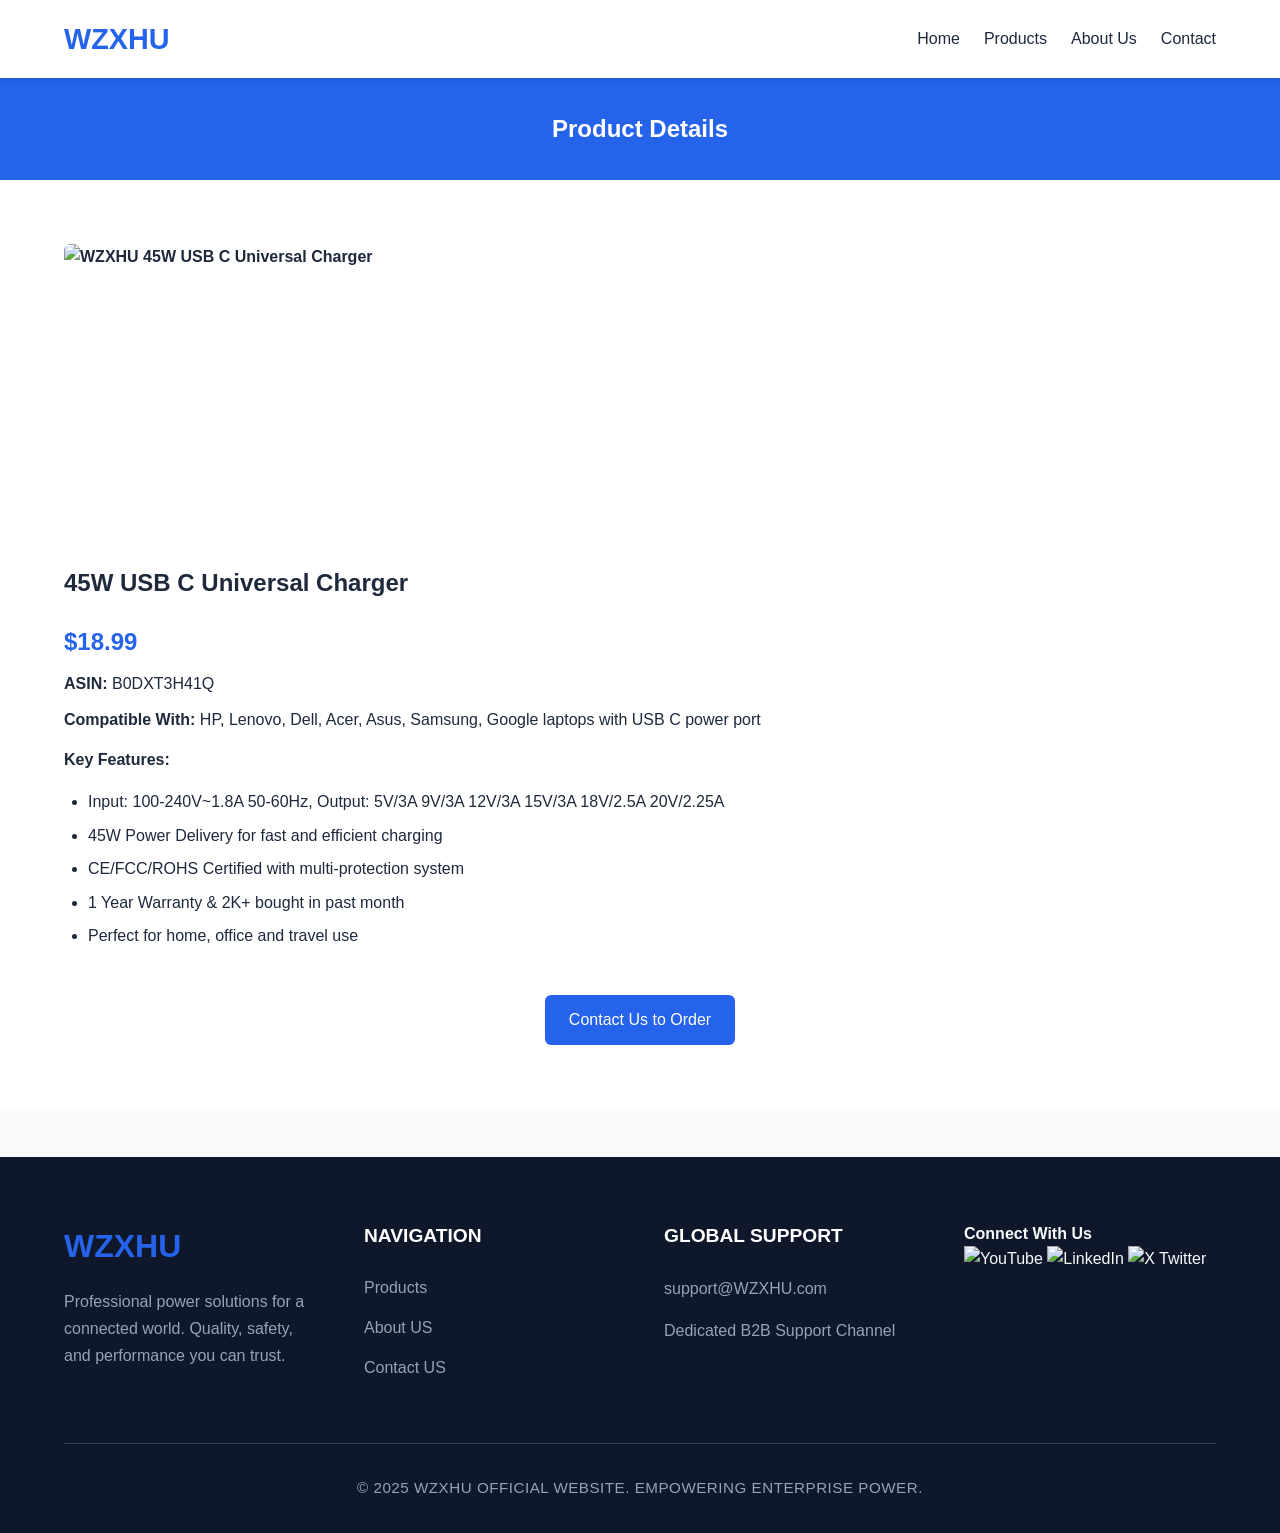
==== product2.html @ 0814cd5c "Update branding from INEXEWOC to WZXHU" ====
<!DOCTYPE html>
<html lang="en">
<head>
    <meta charset="UTF-8">
    <meta name="viewport" content="width=device-width, initial-scale=1.0">
    <title>WZXHU 45W USB C Universal Charger | USA</title>
    <link rel="stylesheet" href="css/style.css">
</head>
<body>
    <header class="navbar">
        <div class="container">
            <div class="logo"><h2>WZXHU</h2></div>
            <nav class="nav-links">
                <a href="index.html">Home</a><a href="products.html">Products</a><a href="about.html">About Us</a><a href="contact.html">Contact</a>
            </nav>
        </div>
    </header>

    <section class="page-header"><div class="container"><h1>Product Details</h1></div></section>

    <section class="content-section">
        <div class="container">
            <div class="product-detail">
                <div class="product-img" style="height: 300px;">
                    <img src="https://user8715.cn.imgto.link/public/20260420/71tkkm-gb4l-ac-sl1500.avif" alt="WZXHU 45W USB C Universal Charger" style="width:100%;height:100%;object-fit:contain;">
                </div>
                <h2 style="margin:20px 0">45W USB C Universal Charger</h2>
                <h3 style="color:#2563eb;font-size:24px">$18.99</h3>
                <p style="margin:10px 0;"><strong>ASIN:</strong> B0DXT3H41Q</p>
                <p style="margin:10px 0;"><strong>Compatible With:</strong> HP, Lenovo, Dell, Acer, Asus, Samsung, Google laptops with USB C power port</p>
                <h4 style="margin:15px 0">Key Features:</h4>
                <ul>
                    <li>Input: 100-240V~1.8A 50-60Hz, Output: 5V/3A 9V/3A 12V/3A 15V/3A 18V/2.5A 20V/2.25A</li>
                    <li>45W Power Delivery for fast and efficient charging</li>
                    <li>CE/FCC/ROHS Certified with multi-protection system</li>
                    <li>1 Year Warranty & 2K+ bought in past month</li>
                    <li>Perfect for home, office and travel use</li>
                </ul>
                <div style="text-align:center; margin-top:30px;">
                    <a href="contact.html" class="btn">Contact Us to Order</a>
                </div>
            </div>
        </div>
    </section>

      <!-- ======================================
         全新 1:1复刻原版四栏暗黑页脚 全网站统一版本
         ====================================== -->
    <footer>
        <div class="container">
            <div class="footer-container">
                <!-- 第一栏：品牌Logo + Slogan -->
                <div class="footer-column footer-brand">
                    <h2>WZXHU</h2>
                    <p>Professional power solutions for a connected world. Quality, safety, and performance you can trust.</p>
                </div>

                <!-- 第二栏：NAVIGATION 导航 -->
                <div class="footer-column">
                    <h3>Navigation</h3>
                    <div class="footer-nav-links">
                        <a href="products.html">Products</a>
                        <a href="about.html">About US</a>
                         <a href="contact.html">Contact US</a>
                    </div>
                </div>

                <!-- 第三栏：GLOBAL SUPPORT 全球商务支持 -->
                <div class="footer-column footer-support">
                    <h3>Global Support</h3>
                    <p>support@WZXHU.com</p>
                    <p>Dedicated B2B Support Channel</p>
                </div>

                <!-- 第四栏：CONNECT 社交平台链接 -->
               <div class="footer-connect">
                <h4>Connect With Us</h4>
                <div class="icon-group">
                    <!-- 全部为原生平台官方LOGO图片，span包裹，无任何超链接 -->
                    <span class="social-logo">
                        <img src="https://user8715.cn.imgto.link/public/20260420/8171d7066ad2d91ee18f9b05667ff2ce.avif" alt="YouTube">
                    </span>
                    <span class="social-logo">
                        <img src="https://user8715.cn.imgto.link/public/20260420/fdc093a876acb1a80d698d2b4fb44385.avif" alt="LinkedIn">
                    </span>
                    <span class="social-logo">
                        <img src="https://user8715.cn.imgto.link/public/20260420/00cefcbd227ea4d6633d55ff452d8af7.avif" alt="X Twitter">
                    </span>
                 </div>
            </div>
        </div>
        <div class="copyright">
            <!-- 底部分割线 + 版权声明 -->
            <div class="footer-bottom">
                <p>© 2025 WZXHU OFFICIAL WEBSITE. EMPOWERING ENTERPRISE POWER.</p>
            </div>
        </div>
    </footer>
</body>
</html>
---- css/style.css ----
/* 全局基础样式 */
* {
    margin: 0;
    padding: 0;
    box-sizing: border-box;
    font-family: 'Segoe UI', Arial, sans-serif;
}

:root {
    --primary: #2563eb; /* WZXHU品牌蓝色主色 */
    --dark-main: #0f172a; /* 页脚极致深蓝暗黑背景（1:1匹配原图） */
    --dark-card: #1e293b;
    --light: #f8fafc;
    --gray: #94a3b8;
    --gray-line: #334155; /* 分割线颜色 */
}

body {
    color: var(--dark-card);
    background: var(--light);
    line-height: 1.6;
}

.container {
    width: 90%;
    max-width: 1200px;
    margin: 0 auto;
}

/* 导航栏 原有样式完全保留 */
.navbar {
    background: white;
    box-shadow: 0 2px 4px rgba(0,0,0,0.1);
    padding: 1rem 0;
    position: sticky;
    top: 0;
    z-index: 99;
}

.navbar .container {
    display: flex;
    justify-content: space-between;
    align-items: center;
}

.logo h2 {
    color: var(--primary);
    font-size: 1.8rem;
    font-weight: 700;
}

.nav-links a {
    margin-left: 1.5rem;
    text-decoration: none;
    color: var(--dark-card);
    font-weight: 500;
}

.nav-links a.active, .nav-links a:hover {
    color: var(--primary);
}

/* 按钮通用样式 原有全部保留 */
.btn {
    display: inline-block;
    background: var(--primary);
    color: white;
    padding: 12px 24px;
    border-radius: 6px;
    text-decoration: none;
    margin-top: 1rem;
    border: none;
    cursor: pointer;
    font-size: 1rem;
    transition: background 0.3s ease;
}
.btn:hover {
    background: #1d4ed8;
}

.btn-small {
    padding: 8px 16px;
    font-size: 0.9rem;
    background: var(--primary);
    color: white;
    border-radius: 4px;
    text-decoration: none;
    display: inline-block;
    margin-top: 0.5rem;
}

/* 首页英雄区 原有全部保留 */
.hero {
    background: linear-gradient(rgba(0,0,0,0.5), rgba(0,0,0,0.5)), url('https://images.unsplash.com/photo-1535905557558-afc4877a26fc?ixlib=rb-4.0.3&auto=format&fit=crop&w=1200&q=80');
    background-size: cover;
    background-position: center;
    color: white;
    text-align: center;
    padding: 6rem 0;
}

.hero-content h1 {
    font-size: 2.5rem;
    margin-bottom: 1rem;
}

/* 品牌优势模块 原有全部保留 */
.features {
    padding: 3rem 0;
    background: white;
}

.features .container {
    display: grid;
    grid-template-columns: repeat(3, 1fr);
    gap: 2rem;
    text-align: center;
}

.feature-box {
    padding: 1.5rem;
    background: var(--gray);
    border-radius: 8px;
}

/* 产品列表模块 原有全部保留 */
.products {
    padding: 4rem 0;
}

.section-title {
    text-align: center;
    font-size: 2rem;
    margin-bottom: 2rem;
}

.product-grid {
    display: grid;
    grid-template-columns: repeat(auto-fit, minmax(280px, 1fr));
    gap: 2rem;
}

.product-card {
    background: white;
    border-radius: 8px;
    padding: 1.5rem;
    text-align: center;
    box-shadow: 0 2px 8px rgba(0,0,0,0.08);
}

.product-img {
    height: 160px;
    background: var(--white);
    border-radius: 6px;
    margin-bottom: 1rem;
    display: flex;
    align-items: center;
    justify-content: center;
    font-weight: bold;
    overflow: hidden;
}
.product-img img {
    width: 100%;
    height: 100%;
    object-fit: contain;
}

/* 页面通用头部标题 原有全部保留 */
.page-header {
    background: var(--primary);
    color: white;
    padding: 2rem 0;
    text-align: center;
}

/* 通用内容正文模块 原有全部保留 */
.content-section {
    padding: 4rem 0;
    background: white;
}

.content-section ul {
    margin-left: 1.5rem;
    margin-top: 1rem;
}

.content-section li {
    margin-bottom: 0.5rem;
}

/* 联系表单模块 原有全部保留 */
.contact-form {
    padding: 4rem 0;
}

.form-group {
    margin-bottom: 1.2rem;
}

.form-group label {
    display: block;
    margin-bottom: 0.5rem;
    font-weight: bold;
}

.form-group input, .form-group textarea, .form-group select {
    width: 100%;
    padding: 12px;
    border: 1px solid #ccc;
    border-radius: 6px;
    font-size: 1rem;
}

.contact-info {
    margin-top: 2rem;
    padding: 1.5rem;
    background: var(--gray);
    border-radius: 8px;
}

/* ======================================
   【全新重磅升级】1:1复刻原版 暗黑四栏页脚全部样式
   ====================================== */
footer {
    background: var(--dark-main); /* 原图同款深蓝暗黑背景 */
    color: var(--light);
    padding: 4rem 0 2rem;
    margin-top: 3rem;
}

/* 页脚主体四栏网格布局（桌面端4列均分） */
.footer-container {
    display: grid;
    grid-template-columns: repeat(4, 1fr);
    gap: 3rem;
    margin-bottom: 3rem;
}

/* 每一栏通用标题样式（全大写、粗体、白色） */
.footer-column h3 {
    font-size: 1.2rem;
    text-transform: uppercase;
    font-weight: 700;
    margin-bottom: 1.5rem;
    color: #ffffff;
}

/* 第一栏：品牌区 */
.footer-brand h2 {
    font-size: 2rem;
    font-weight: 700;
    color: var(--primary); /* 品牌蓝色Logo色，和原图蓝色标题一致 */
    margin-bottom: 1rem;
}
.footer-brand p {
    color: var(--gray);
    line-height: 1.7;
    max-width: 300px;
}

/* 第二栏：导航链接区 */
.footer-nav-links a {
    display: block;
    color: var(--gray);
    text-decoration: none;
    margin-bottom: 0.9rem;
    transition: color 0.3s ease;
}
.footer-nav-links a:hover {
    color: var(--primary);
}

/* 第三栏：全球商务支持区 */
.footer-support p {
    color: var(--gray);
    margin-bottom: 0.9rem;
    line-height: 1.7;
}

/* 第四栏：社交图标区 圆形图标样式 */
.social-links {
    display: flex;
    gap: 1.2rem;
}
.social-icon {
    width: 22px;
    height: 22px;
    border-radius: 50%; /* 原图同款圆形背景 */
    background-color: var(--dark-card);
    display: flex;
    align-items: center;
    justify-content: center;
    color: var(--light);
    font-size: 1.2rem;
    text-decoration: none;
    transition: all 0.3s ease;
}
.social-icon:hover {
    background-color: var(--primary);
    transform: translateY(-2px);
}

/* 页脚底部分割线 + 版权区域 */
.footer-bottom {
    border-top: 1px solid var(--gray-line); /* 原图顶部细分割线 */
    padding-top: 2rem;
    text-align: center;
    color: var(--gray);
    text-transform: uppercase; /* 版权文字全大写，1:1匹配原图 */
    font-size: 0.95rem;
    letter-spacing: 0.5px;
}

/* 移动端响应式适配：小屏幕自动4栏变纵向堆叠 */
@media (max-width: 900px) {
    .footer-container {
        grid-template-columns: repeat(2, 1fr);
        gap: 2.5rem;
    }
}
@media (max-width: 600px) {
    .footer-container {
        grid-template-columns: 1fr;
        gap: 2.5rem;
    }
    .features .container {
        grid-template-columns: 1fr;
    }
    .hero-content h1 {
        font-size: 1.8rem;
    }
    .nav-links a {
        margin-left: 0.8rem;
        font-size: 0.9rem;
    }
}

/* 引入Font Awesome社交图标字体（全网站通用图标库，无需本地图片） */
@import url('https://cdnjs.cloudflare.com/ajax/libs/font-awesome/6.4.0/css/all.min.css');
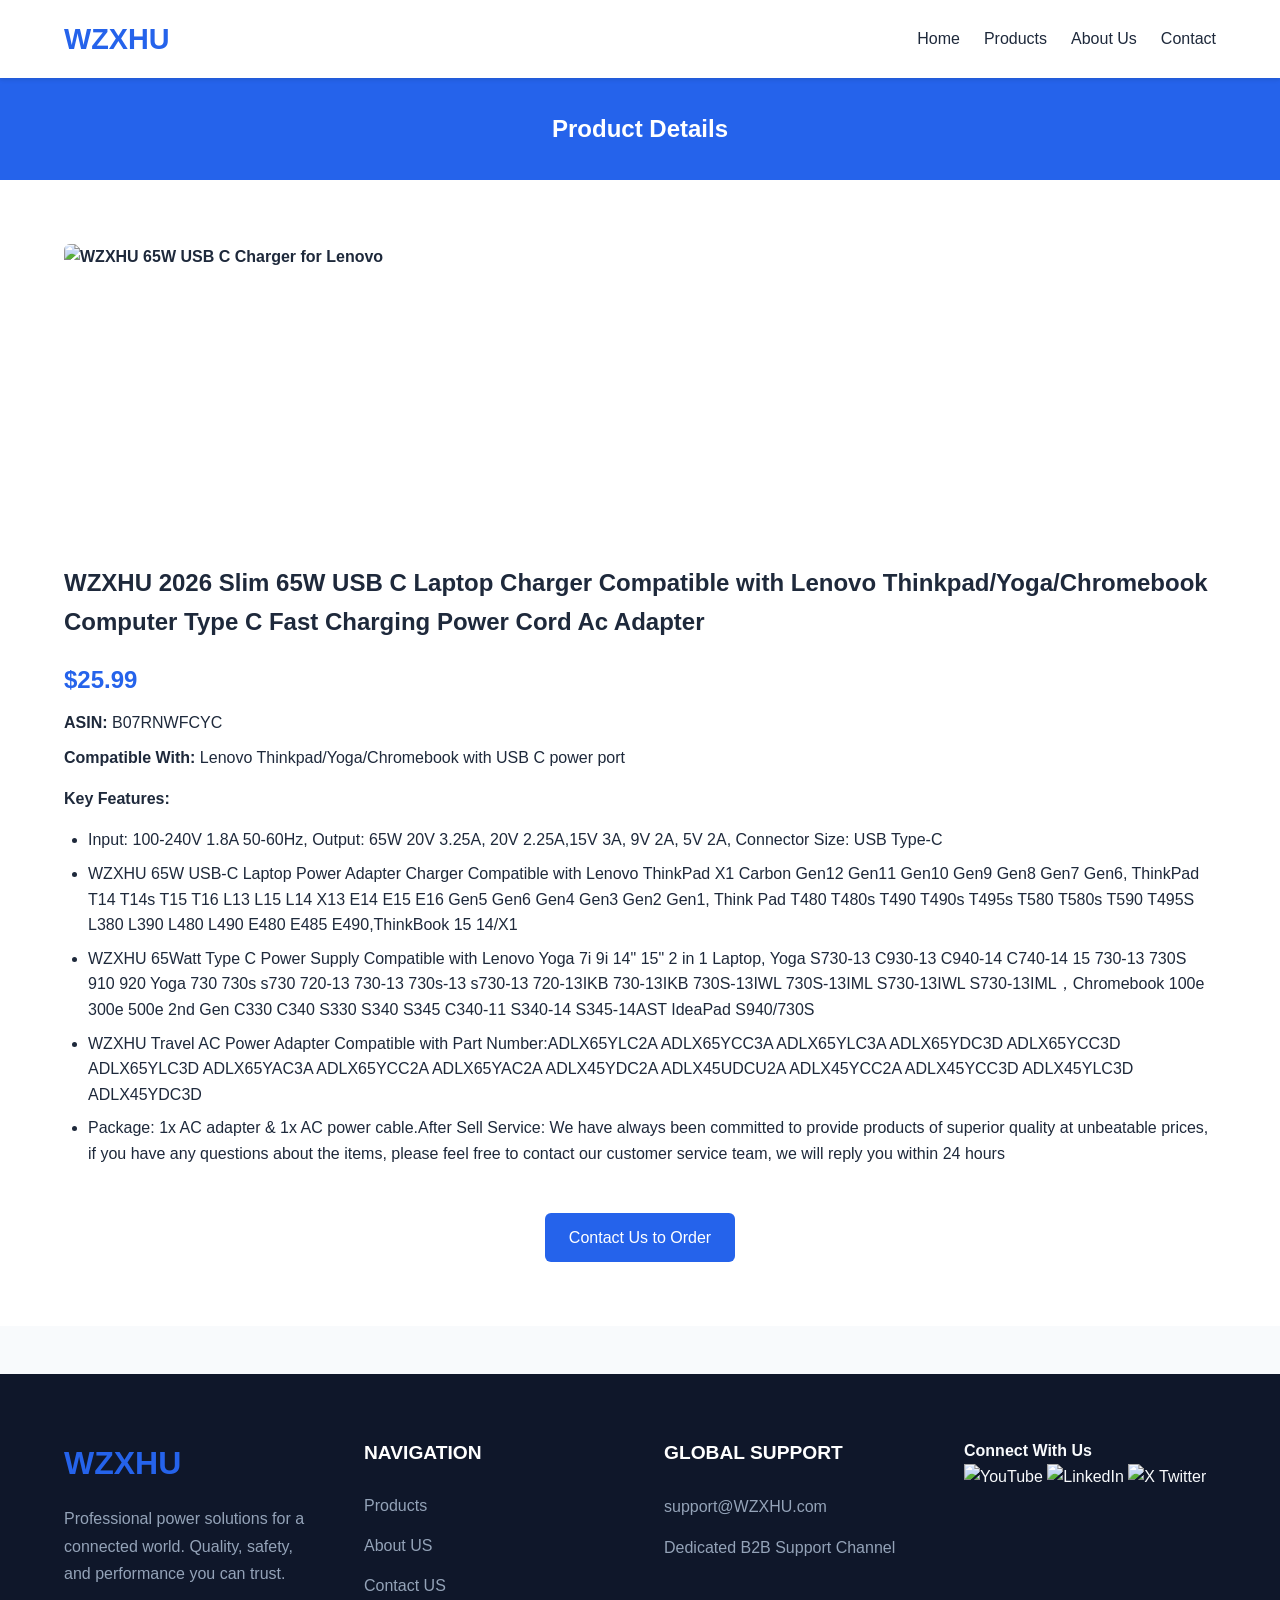
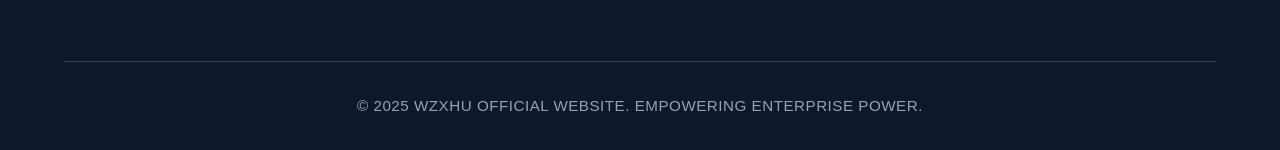
==== commit 66f659f8: "Update product details for WZXHU 65W USB C Charger" ====
--- a/product2.html
+++ b/product2.html
@@ -22,19 +22,19 @@
         <div class="container">
             <div class="product-detail">
                 <div class="product-img" style="height: 300px;">
-                    <img src="https://user8715.cn.imgto.link/public/20260420/71tkkm-gb4l-ac-sl1500.avif" alt="WZXHU 45W USB C Universal Charger" style="width:100%;height:100%;object-fit:contain;">
+                    <img src="https://user11673.cn.imgto.link/public/20260520/719sgnwhixl-ac-sl1500.avif" alt="WZXHU 65W USB C Charger for Lenovo" style="width:100%;height:100%;object-fit:contain;">
                 </div>
-                <h2 style="margin:20px 0">45W USB C Universal Charger</h2>
-                <h3 style="color:#2563eb;font-size:24px">$18.99</h3>
-                <p style="margin:10px 0;"><strong>ASIN:</strong> B0DXT3H41Q</p>
-                <p style="margin:10px 0;"><strong>Compatible With:</strong> HP, Lenovo, Dell, Acer, Asus, Samsung, Google laptops with USB C power port</p>
+                <h2 style="margin:20px 0">WZXHU 2026 Slim 65W USB C Laptop Charger Compatible with Lenovo Thinkpad/Yoga/Chromebook Computer Type C Fast Charging Power Cord Ac Adapter</h2>
+                <h3 style="color:#2563eb;font-size:24px">$25.99</h3>
+                <p style="margin:10px 0;"><strong>ASIN:</strong> B07RNWFCYC</p>
+                <p style="margin:10px 0;"><strong>Compatible With:</strong> Lenovo Thinkpad/Yoga/Chromebook with USB C power port</p>
                 <h4 style="margin:15px 0">Key Features:</h4>
                 <ul>
-                    <li>Input: 100-240V~1.8A 50-60Hz, Output: 5V/3A 9V/3A 12V/3A 15V/3A 18V/2.5A 20V/2.25A</li>
-                    <li>45W Power Delivery for fast and efficient charging</li>
-                    <li>CE/FCC/ROHS Certified with multi-protection system</li>
-                    <li>1 Year Warranty & 2K+ bought in past month</li>
-                    <li>Perfect for home, office and travel use</li>
+                    <li>Input: 100-240V 1.8A 50-60Hz, Output: 65W 20V 3.25A, 20V 2.25A,15V 3A, 9V 2A, 5V 2A, Connector Size: USB Type-C</li>
+                    <li>WZXHU 65W USB-C Laptop Power Adapter Charger Compatible with Lenovo ThinkPad X1 Carbon Gen12 Gen11 Gen10 Gen9 Gen8 Gen7 Gen6, ThinkPad T14 T14s T15 T16 L13 L15 L14 X13 E14 E15 E16 Gen5 Gen6 Gen4 Gen3 Gen2 Gen1, Think Pad T480 T480s T490 T490s T495s T580 T580s T590 T495S L380 L390 L480 L490 E480 E485 E490,ThinkBook 15 14/X1</li>
+                    <li>WZXHU 65Watt Type C Power Supply Compatible with Lenovo Yoga 7i 9i 14" 15" 2 in 1 Laptop, Yoga S730-13 C930-13 C940-14 C740-14 15 730-13 730S 910 920 Yoga 730 730s s730 720-13 730-13 730s-13 s730-13 720-13IKB 730-13IKB 730S-13IWL 730S-13IML S730-13IWL S730-13IML，Chromebook 100e 300e 500e 2nd Gen C330 C340 S330 S340 S345 C340-11 S340-14 S345-14AST IdeaPad S940/730S</li>
+                    <li>WZXHU Travel AC Power Adapter Compatible with Part Number:ADLX65YLC2A ADLX65YCC3A ADLX65YLC3A ADLX65YDC3D ADLX65YCC3D ADLX65YLC3D ADLX65YAC3A ADLX65YCC2A ADLX65YAC2A ADLX45YDC2A ADLX45UDCU2A ADLX45YCC2A ADLX45YCC3D ADLX45YLC3D ADLX45YDC3D</li>
+                    <li>Package: 1x AC adapter & 1x AC power cable.After Sell Service: We have always been committed to provide products of superior quality at unbeatable prices, if you have any questions about the items, please feel free to contact our customer service team, we will reply you within 24 hours</li>
                 </ul>
                 <div style="text-align:center; margin-top:30px;">
                     <a href="contact.html" class="btn">Contact Us to Order</a>
